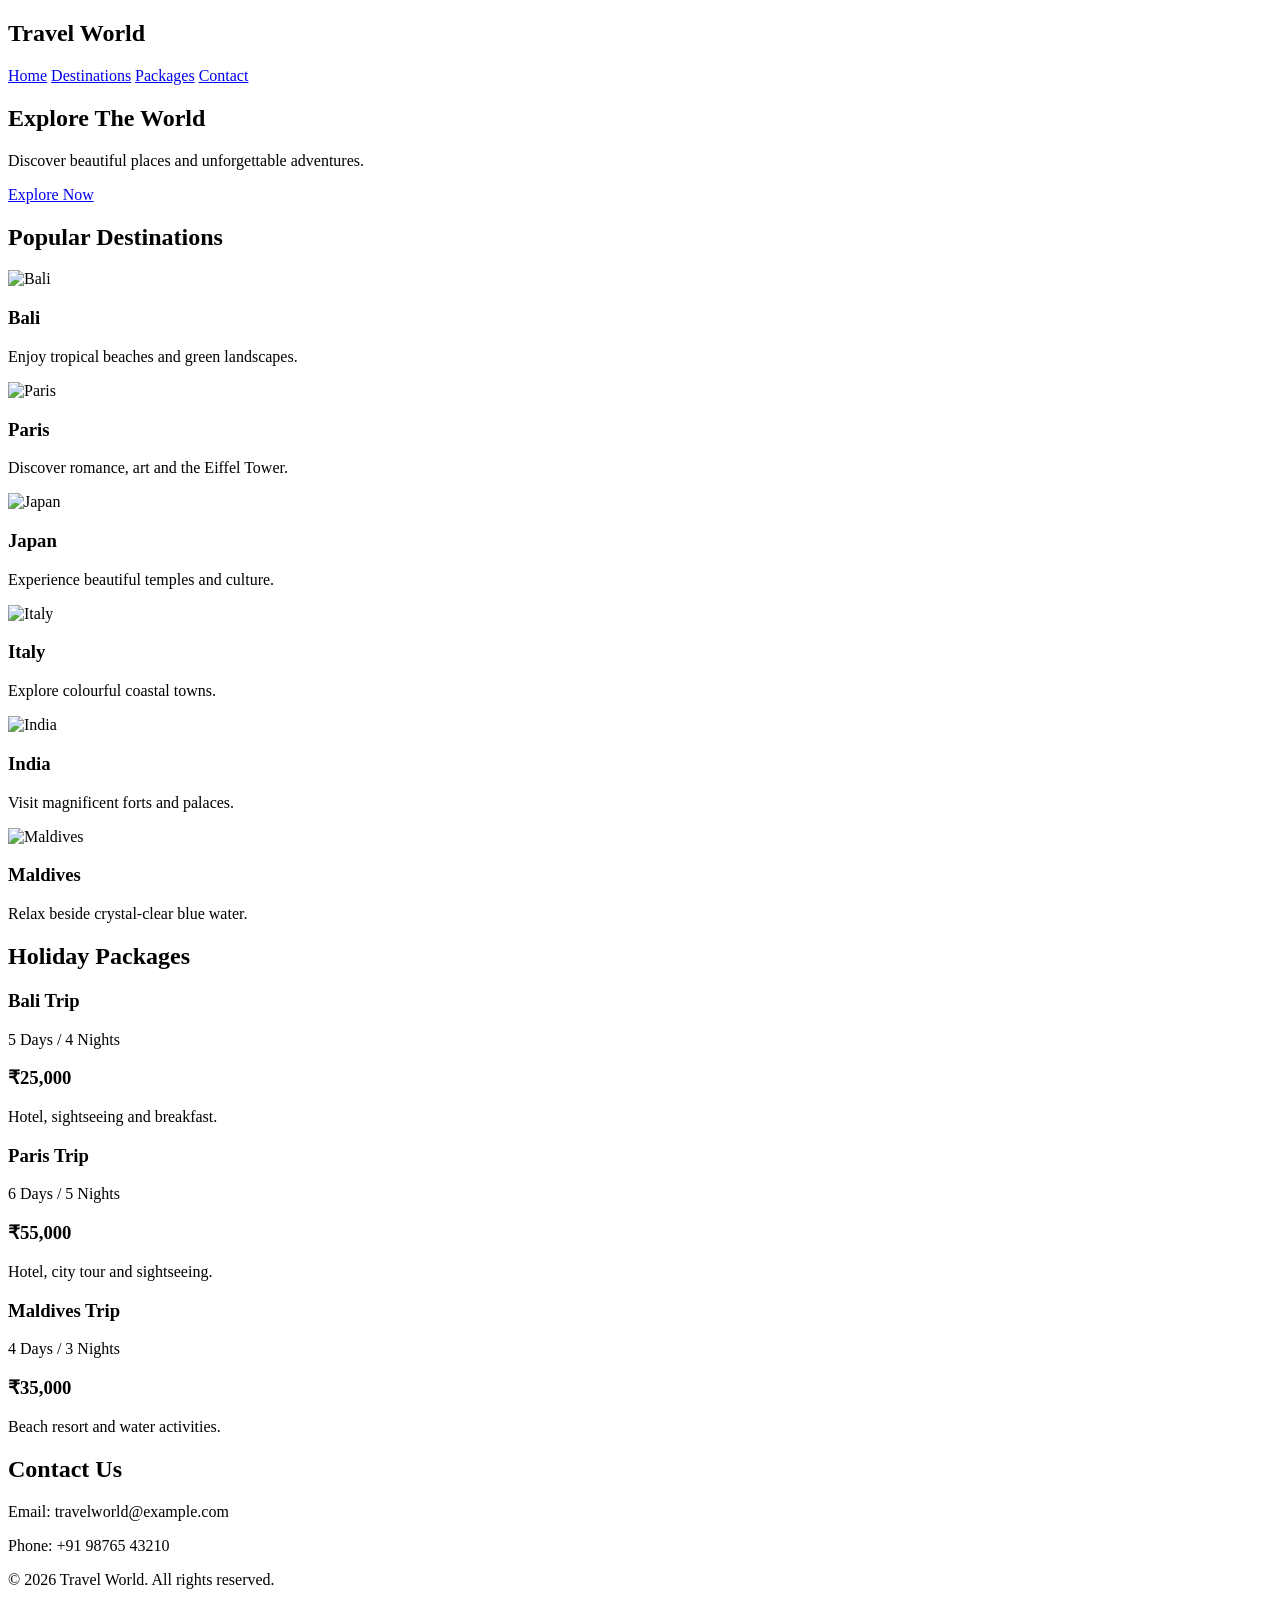
==== index.html @ b4284625 "Update stylesheet link in index.html" ====
<!DOCTYPE html>
<html lang="en">
<head>
    <meta charset="UTF-8">
    <meta name="viewport" content="width=device-width, initial-scale=1.0">
    <title>Travel World</title>
    <link rel="stylesheet" href="style.css.css">
</head>
<body>

    
    <header>
        <h2>Travel World</h2>
        <nav>
            <a href="#home">Home</a>
            <a href="#destinations">Destinations</a>
            <a href="#packages">Packages</a>
            <a href="#contact">Contact</a>
        </nav>
    </header>

   
    <section class="hero" id="home">
        <h1>Explore The World</h1>
        <p>Discover beautiful places and unforgettable adventures.</p>
        <a href="#destinations" class="btn">Explore Now</a>
    </section>

    
    <section id="destinations">
        <h2>Popular Destinations</h2>

        <div class="cards">
            <div class="card">
                <img src="https://images.unsplash.com/photo-1537996194471-e657df975ab4?w=500" alt="Bali">
                <h3>Bali</h3>
                <p>Enjoy tropical beaches and green landscapes.</p>
            </div>

            <div class="card">
                <img src="https://images.unsplash.com/photo-1502602898657-3e91760cbb34?w=500" alt="Paris">
                <h3>Paris</h3>
                <p>Discover romance, art and the Eiffel Tower.</p>
            </div>

            <div class="card">
                <img src="https://images.unsplash.com/photo-1493976040374-85c8e12f0c0e?w=500" alt="Japan">
                <h3>Japan</h3>
                <p>Experience beautiful temples and culture.</p>
            </div>

            <div class="card">
                <img src="https://images.unsplash.com/photo-1516483638261-f4dbaf036963?w=500" alt="Italy">
                <h3>Italy</h3>
                <p>Explore colourful coastal towns.</p>
            </div>

            <div class="card">
                <img src="https://images.unsplash.com/photo-1477587458883-47145ed94245?w=500" alt="India">
                <h3>India</h3>
                <p>Visit magnificent forts and palaces.</p>
            </div>

            <div class="card">
                <img src="https://images.unsplash.com/photo-1514282401047-d79a71a590e8?w=500" alt="Maldives">
                <h3>Maldives</h3>
                <p>Relax beside crystal-clear blue water.</p>
            </div>
        </div>
    </section>

   
    <section id="packages" class="packages">
        <h2>Holiday Packages</h2>

        <div class="cards">
            <div class="package">
                <h3>Bali Trip</h3>
                <p>5 Days / 4 Nights</p>
                <h3>₹25,000</h3>
                <p>Hotel, sightseeing and breakfast.</p>
            </div>

            <div class="package">
                <h3>Paris Trip</h3>
                <p>6 Days / 5 Nights</p>
                <h3>₹55,000</h3>
                <p>Hotel, city tour and sightseeing.</p>
            </div>

            <div class="package">
                <h3>Maldives Trip</h3>
                <p>4 Days / 3 Nights</p>
                <h3>₹35,000</h3>
                <p>Beach resort and water activities.</p>
            </div>
        </div>
    </section>

    
    <section id="contact">
        <h2>Contact Us</h2>
        <p>Email: travelworld@example.com</p>
        <p>Phone: +91 98765 43210</p>
    </section>

    <footer>
        <p>&copy; 2026 Travel World. All rights reserved.</p>
    </footer>

</body>
</html>
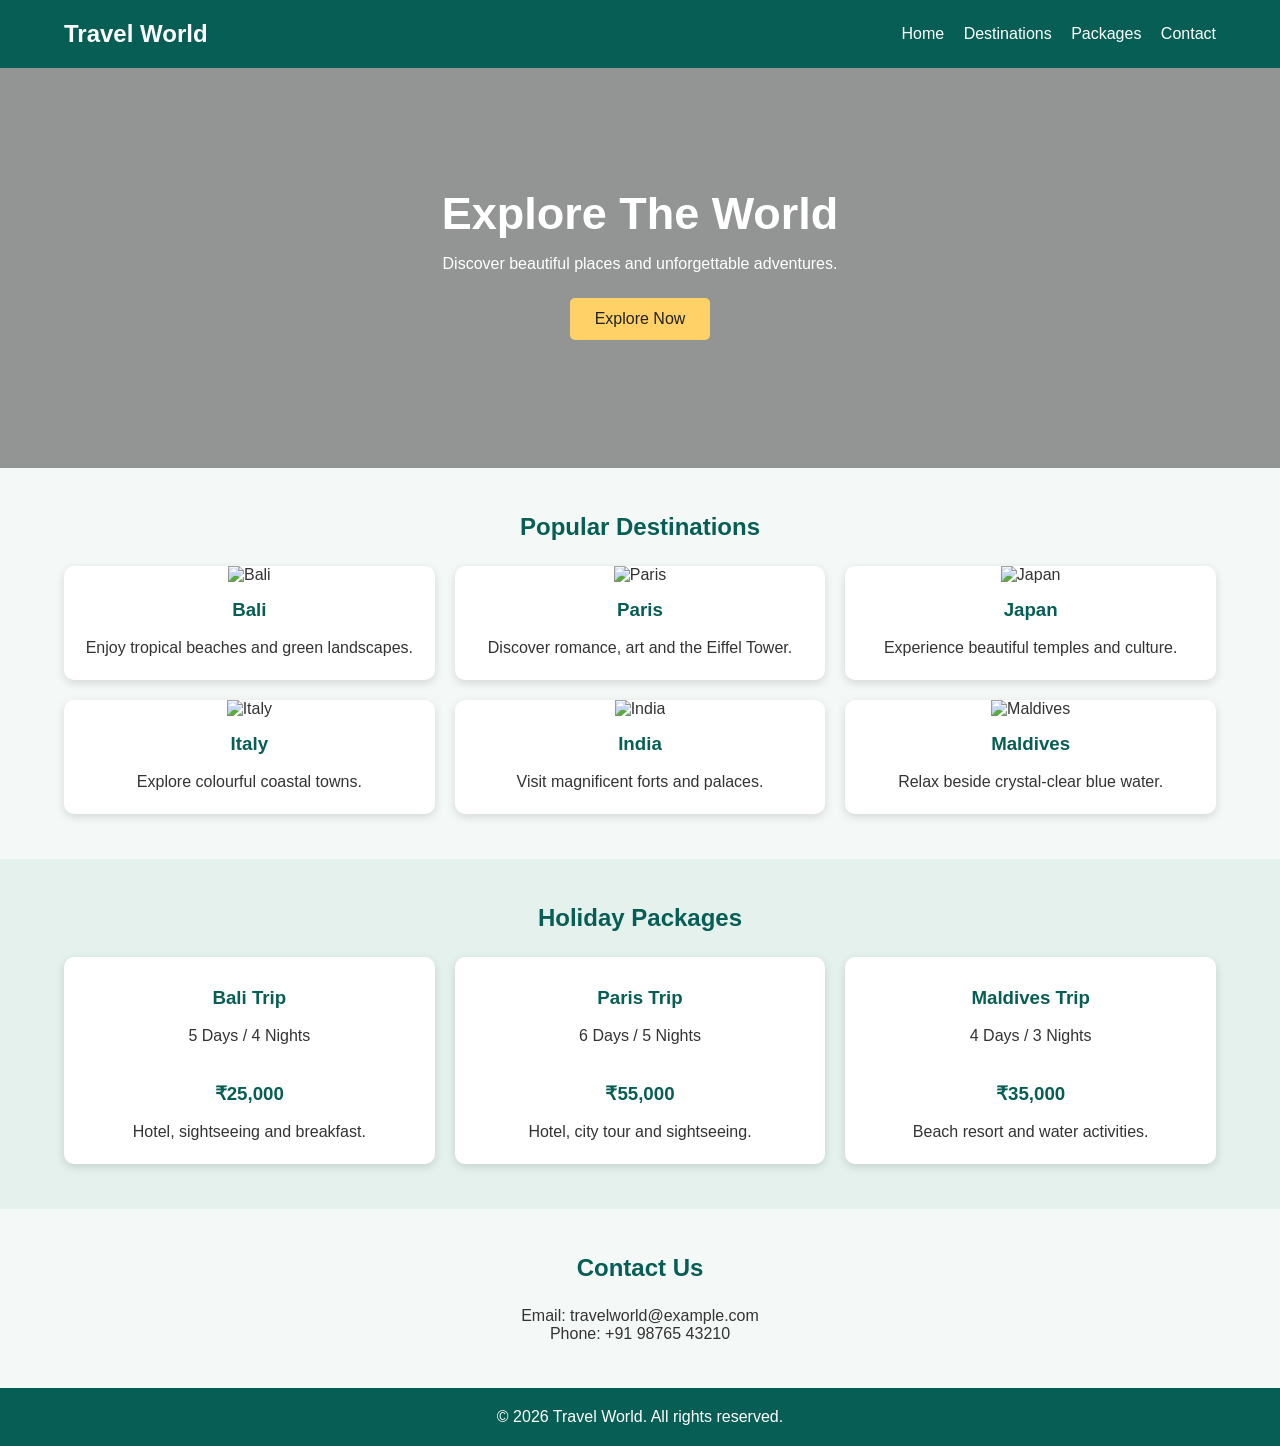
==== commit 7b3979d1: "Fix stylesheet link in index.html" ====
--- a/index.html
+++ b/index.html
@@ -5,7 +5,7 @@
     <meta charset="UTF-8">
     <meta name="viewport" content="width=device-width, initial-scale=1.0">
     <title>Travel World</title>
-    <link rel="stylesheet" href="style.css.css">
+    <link rel="stylesheet" href="style.css">
 </head>
 <body>
 
--- a/style.css
+++ b/style.css
@@ -0,0 +1,163 @@
+
+* {
+    margin: 0;
+    padding: 0;
+    box-sizing: border-box;
+}
+
+body {
+    font-family: Arial, sans-serif;
+    background: #f4f8f7;
+    color: #333;
+}
+
+
+header {
+    background: #075e54;
+    color: white;
+    padding: 20px 5%;
+    display: flex;
+    justify-content: space-between;
+    align-items: center;
+}
+
+nav a {
+    color: white;
+    text-decoration: none;
+    margin-left: 15px;
+}
+
+nav a:hover {
+    color: #ffd166;
+}
+
+
+.hero {
+    height: 400px;
+    background: linear-gradient(#0006, #0006),
+        url("https://images.unsplash.com/photo-1476514525535-07fb3b4ae5f1?w=1400")
+        center/cover;
+    color: white;
+    text-align: center;
+    padding: 120px 20px;
+    animation: fadeIn 1.5s;
+}
+
+.hero h1 {
+    font-size: 45px;
+    margin-bottom: 15px;
+}
+
+.hero p {
+    margin-bottom: 25px;
+}
+
+.btn {
+    background: #ffd166;
+    color: #222;
+    padding: 12px 25px;
+    text-decoration: none;
+    border-radius: 5px;
+    display: inline-block;
+    transition: 0.3s;
+}
+
+.btn:hover {
+    background: white;
+    transform: scale(1.05);
+}
+
+
+section {
+    padding: 45px 5%;
+    text-align: center;
+}
+
+section h2 {
+    margin-bottom: 25px;
+    color: #075e54;
+}
+
+
+.cards {
+    display: grid;
+    grid-template-columns: repeat(3, 1fr);
+    gap: 20px;
+}
+
+.card, .package {
+    background: white;
+    border-radius: 10px;
+    overflow: hidden;
+    box-shadow: 0 3px 10px #0002;
+    transition: 0.3s;
+}
+
+.card:hover, .package:hover {
+    transform: translateY(-5px);
+}
+
+.card img {
+    width: 100%;
+    height: 200px;
+    object-fit: cover;
+}
+
+.card h3, .package h3 {
+    margin: 15px;
+    color: #075e54;
+}
+
+.card p, .package p {
+    padding: 0 15px 20px;
+    line-height: 1.5;
+}
+
+.packages {
+    background: #e4f1ed;
+}
+
+.package {
+    padding-top: 15px;
+}
+
+
+footer {
+    background: #075e54;
+    color: white;
+    text-align: center;
+    padding: 20px;
+}
+
+/* Animation */
+@keyframes ram {
+    from {
+        opacity: 0;
+        transform: translateY(20px);
+    }
+    to {
+        opacity: 1;
+        transform: translateY(0);
+    }
+}
+
+
+@media (max-width: 700px) {
+    header {
+        flex-direction: column;
+        gap: 15px;
+    }
+
+    nav a {
+        margin: 5px;
+        display: inline-block;
+    }
+
+    .hero h1 {
+        font-size: 32px;
+    }
+
+    .cards {
+        grid-template-columns: 1fr;
+    }
+}
